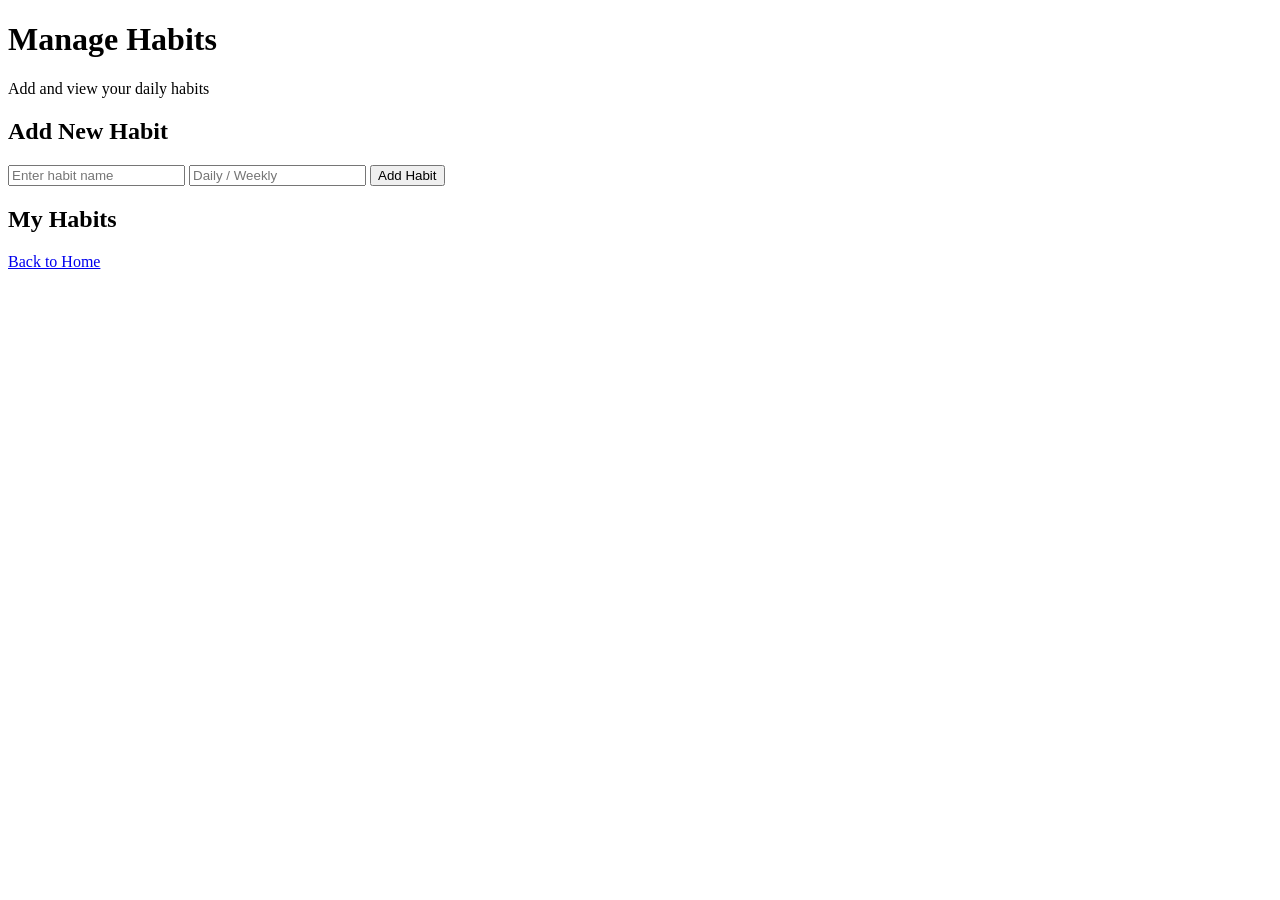
==== HabitForge/src/main/resources/static/habit.html @ 705acebe "final" ====
<!DOCTYPE html>
<html>
<head>
    <title>Manage Habits</title>
    <link rel="stylesheet" href="/style.css">
</head>
<body>

<header>
    <h1>Manage Habits</h1>
    <p>Add and view your daily habits</p>
</header>

<div class="container">

    <div class="form-card">
        <h2>Add New Habit</h2>

        <input type="text" id="name" placeholder="Enter habit name">
        <input type="text" id="frequency" placeholder="Daily / Weekly">

        <button onclick="addHabit()">Add Habit</button>
    </div>

    <div class="habit-list">
        <h2>My Habits</h2>
        <div id="habits"></div>
    </div>

    <a class="back" href="/index.html">Back to Home</a>

</div>

<script>
    function addHabit() {

        let habit = {
            name: document.getElementById("name").value,
            frequency: document.getElementById("frequency").value
        };

        fetch("/habits", {
            method: "POST",
            headers: {
                "Content-Type": "application/json"
            },
            body: JSON.stringify(habit)
        })
            .then(response => response.json())
            .then(data => {
                alert("Habit added successfully");
                document.getElementById("name").value = "";
                document.getElementById("frequency").value = "";
                loadHabits();
            });
    }

    function loadHabits() {

        fetch("/habits")
            .then(response => response.json())
            .then(data => {

                let output = "";

                data.forEach(habit => {
                    output += `
                <div class="habit">
                    <span>${habit.name}</span>
                    <span>${habit.frequency}</span>
                </div>
            `;
                });

                document.getElementById("habits").innerHTML = output;
            });
    }

    loadHabits();
</script>

</body>
</html>
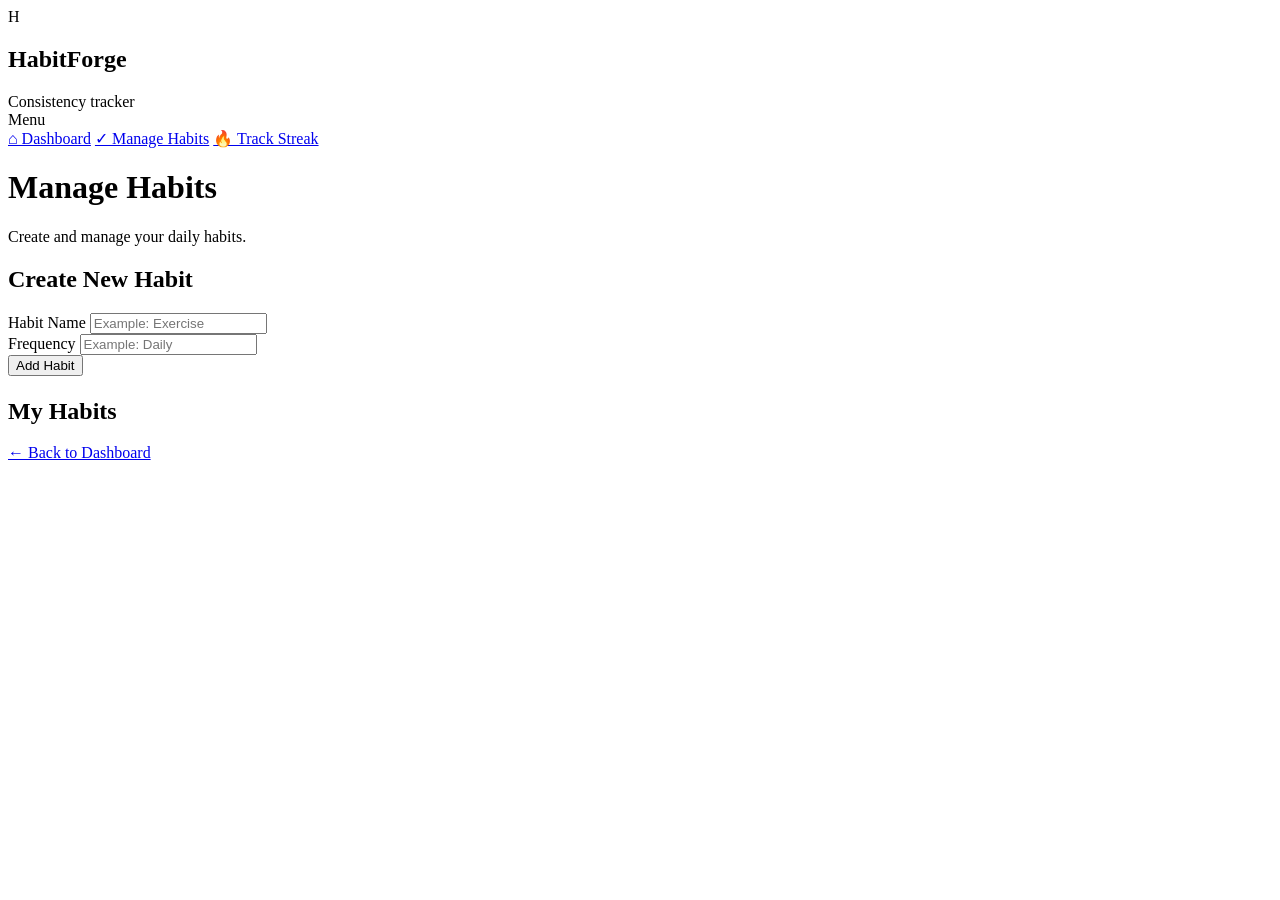
==== commit 85b7200a: "final" ====
--- a/HabitForge/src/main/resources/static/habit.html
+++ b/HabitForge/src/main/resources/static/habit.html
@@ -1,56 +1,125 @@
 <!DOCTYPE html>
 <html>
 <head>
-    <title>Manage Habits</title>
+    <title>Manage Habits - HabitForge</title>
     <link rel="stylesheet" href="/style.css">
 </head>
+
 <body>
 
-<header>
-    <h1>Manage Habits</h1>
-    <p>Add and view your daily habits</p>
-</header>
+<div class="app">
 
-<div class="container">
+    <aside class="sidebar">
 
-    <div class="form-card">
-        <h2>Add New Habit</h2>
+        <div class="logo">
+            <div class="logo-box">H</div>
+            <div>
+                <h2>HabitForge</h2>
+                <span>Consistency tracker</span>
+            </div>
+        </div>
 
-        <input type="text" id="name" placeholder="Enter habit name">
-        <input type="text" id="frequency" placeholder="Daily / Weekly">
+        <div class="nav-title">Menu</div>
 
-        <button onclick="addHabit()">Add Habit</button>
-    </div>
+        <nav class="nav">
+            <a href="/index.html">⌂ Dashboard</a>
+            <a href="/habit.html" class="active">✓ Manage Habits</a>
+            <a href="/streak.html">🔥 Track Streak</a>
+        </nav>
 
-    <div class="habit-list">
-        <h2>My Habits</h2>
-        <div id="habits"></div>
-    </div>
+    </aside>
 
-    <a class="back" href="/index.html">Back to Home</a>
+    <main class="main">
+
+        <div class="topbar">
+            <div>
+                <h1>Manage Habits</h1>
+                <p>Create and manage your daily habits.</p>
+            </div>
+        </div>
+
+        <div class="panel form-panel">
+
+            <div class="panel-header">
+                <h2>Create New Habit</h2>
+            </div>
+
+            <div class="form-grid">
+
+                <div class="input-group">
+                    <label>Habit Name</label>
+                    <input
+                            type="text"
+                            id="name"
+                            placeholder="Example: Exercise">
+                </div>
+
+                <div class="input-group">
+                    <label>Frequency</label>
+                    <input
+                            type="text"
+                            id="frequency"
+                            placeholder="Example: Daily">
+                </div>
+
+            </div>
+
+            <button class="primary-btn" onclick="addHabit()">
+                Add Habit
+            </button>
+
+        </div>
+
+        <div class="panel" style="margin-top:22px;">
+
+            <div class="panel-header">
+                <h2>My Habits</h2>
+            </div>
+
+            <div id="habits"></div>
+
+        </div>
+
+        <a class="back" href="/index.html">
+            ← Back to Dashboard
+        </a>
+
+    </main>
 
 </div>
 
 <script>
+
     function addHabit() {
 
-        let habit = {
-            name: document.getElementById("name").value,
-            frequency: document.getElementById("frequency").value
+        let name=document.getElementById("name").value;
+        let frequency=document.getElementById("frequency").value;
+
+        if(name===""||frequency==="") {
+            alert("Please enter habit name and frequency");
+            return;
+        }
+
+        let habit={
+            name:name,
+            frequency:frequency
         };
 
-        fetch("/habits", {
-            method: "POST",
-            headers: {
-                "Content-Type": "application/json"
+        fetch("/habits",{
+            method:"POST",
+            headers:{
+                "Content-Type":"application/json"
             },
-            body: JSON.stringify(habit)
+            body:JSON.stringify(habit)
         })
-            .then(response => response.json())
-            .then(data => {
+            .then(response=>response.json())
+            .then(data=>{
+
                 alert("Habit added successfully");
-                document.getElementById("name").value = "";
-                document.getElementById("frequency").value = "";
+
+                document.getElementById("name").value="";
+                document.getElementById("frequency").value="";
+
                 loadHabits();
             });
     }
@@ -58,25 +127,52 @@
     function loadHabits() {
 
         fetch("/habits")
-            .then(response => response.json())
-            .then(data => {
+            .then(response=>response.json())
+            .then(data=>{
 
-                let output = "";
+                let output="";
 
-                data.forEach(habit => {
+                if(data.length===0) {
+                    output="<p style='color:#8b93a7;'>No habits added yet.</p>";
+                }
+
+                data.forEach(habit=>{
+
                     output += `
-                <div class="habit">
-                    <span>${habit.name}</span>
-                    <span>${habit.frequency}</span>
+                <div class="habit-row">
+
+                    <div class="habit-left">
+
+                        <div class="habit-icon">
+                            ✓
+                        </div>
+
+                        <div>
+                            <div class="habit-name">
+                                ${habit.name}
+                            </div>
+
+                            <div class="habit-meta">
+                                ${habit.frequency}
+                            </div>
+                        </div>
+
+                    </div>
+
+                    <span style="color:#67e8f9;">
+                        Active
+                    </span>
+
                 </div>
             `;
                 });
 
-                document.getElementById("habits").innerHTML = output;
+                document.getElementById("habits").innerHTML=output;
             });
     }
 
     loadHabits();
+
 </script>
 
 </body>
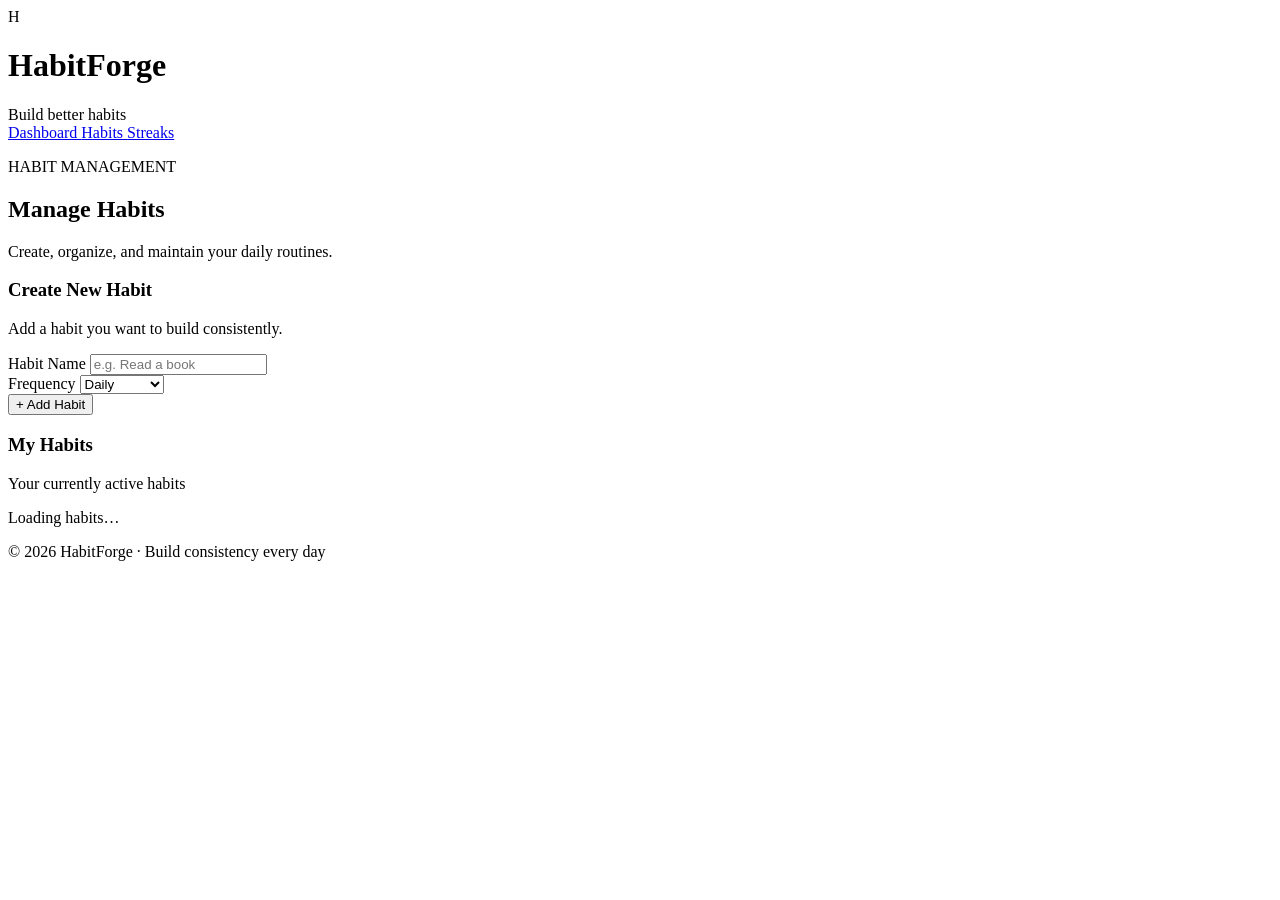
==== commit 316eadae: "final output" ====
--- a/HabitForge/src/main/resources/static/habit.html
+++ b/HabitForge/src/main/resources/static/habit.html
@@ -1,179 +1,204 @@
 <!DOCTYPE html>
-<html>
+<html lang="en">
+
 <head>
-    <title>Manage Habits - HabitForge</title>
-    <link rel="stylesheet" href="/style.css">
+    <meta charset="UTF-8">
+
+    <meta name="viewport"
+          content="width=device-width, initial-scale=1.0">
+
+    <title>Manage Habits | HabitForge</title>
+
+    <link rel="stylesheet"
+          href="/css/style.css">
 </head>
 
 <body>
 
-<div class="app">
-
-    <aside class="sidebar">
-
-        <div class="logo">
-            <div class="logo-box">H</div>
+<header class="topbar">
+
+    <div class="brand">
+        <div class="brand-icon">H</div>
+
+        <div>
+            <h1>HabitForge</h1>
+            <span>Build better habits</span>
+        </div>
+    </div>
+
+    <nav class="navigation">
+
+        <a href="/index.html">
+            Dashboard
+        </a>
+
+        <a href="/habit.html"
+           class="active">
+            Habits
+        </a>
+
+        <a href="/streak.html">
+            Streaks
+        </a>
+
+    </nav>
+
+</header>
+
+
+<main class="page">
+
+    <section class="page-header">
+
+        <div>
+
+            <p class="eyebrow">
+                HABIT MANAGEMENT
+            </p>
+
+            <h2>
+                Manage Habits
+            </h2>
+
+            <p>
+                Create, organize, and maintain
+                your daily routines.
+            </p>
+
+        </div>
+
+    </section>
+
+
+    <section class="habit-card">
+
+        <div class="card-header">
+
             <div>
-                <h2>HabitForge</h2>
-                <span>Consistency tracker</span>
-            </div>
-        </div>
-
-        <div class="nav-title">Menu</div>
-
-        <nav class="nav">
-            <a href="/index.html">⌂ Dashboard</a>
-            <a href="/habit.html" class="active">✓ Manage Habits</a>
-            <a href="/streak.html">🔥 Track Streak</a>
-        </nav>
-
-    </aside>
-
-    <main class="main">
-
-        <div class="topbar">
+                <h3>
+                    Create New Habit
+                </h3>
+
+                <p>
+                    Add a habit you want to
+                    build consistently.
+                </p>
+            </div>
+
+        </div>
+
+
+        <div class="form-grid">
+
+            <div class="form-group">
+
+                <label for="name">
+                    Habit Name
+                </label>
+
+                <input
+                        type="text"
+                        id="name"
+                        placeholder="e.g. Read a book"
+                        autocomplete="off"
+                >
+
+            </div>
+
+
+            <div class="form-group">
+
+                <label for="frequency">
+                    Frequency
+                </label>
+
+                <select id="frequency">
+
+                    <option value="Daily">
+                        Daily
+                    </option>
+
+                    <option value="Weekly">
+                        Weekly
+                    </option>
+
+                    <option value="Weekdays">
+                        Weekdays
+                    </option>
+
+                    <option value="Monthly">
+                        Monthly
+                    </option>
+
+                </select>
+
+            </div>
+
+
+            <div class="button-wrapper">
+
+                <button
+                        type="button"
+                        id="addBtn"
+                        class="primary-btn">
+
+                    + Add Habit
+
+                </button>
+
+            </div>
+
+        </div>
+
+    </section>
+
+
+    <section class="habit-card">
+
+        <div class="card-header">
+
             <div>
-                <h1>Manage Habits</h1>
-                <p>Create and manage your daily habits.</p>
-            </div>
-        </div>
-
-        <div class="panel form-panel">
-
-            <div class="panel-header">
-                <h2>Create New Habit</h2>
-            </div>
-
-            <div class="form-grid">
-
-                <div class="input-group">
-                    <label>Habit Name</label>
-                    <input
-                            type="text"
-                            id="name"
-                            placeholder="Example: Exercise">
-                </div>
-
-                <div class="input-group">
-                    <label>Frequency</label>
-                    <input
-                            type="text"
-                            id="frequency"
-                            placeholder="Example: Daily">
-                </div>
-
-            </div>
-
-            <button class="primary-btn" onclick="addHabit()">
-                Add Habit
-            </button>
-
-        </div>
-
-        <div class="panel" style="margin-top:22px;">
-
-            <div class="panel-header">
-                <h2>My Habits</h2>
-            </div>
-
-            <div id="habits"></div>
-
-        </div>
-
-        <a class="back" href="/index.html">
-            ← Back to Dashboard
-        </a>
-
-    </main>
-
-</div>
-
-<script>
-
-    function addHabit() {
-
-        let name=document.getElementById("name").value;
-        let frequency=document.getElementById("frequency").value;
-
-        if(name===""||frequency==="") {
-            alert("Please enter habit name and frequency");
-            return;
-        }
-
-        let habit={
-            name:name,
-            frequency:frequency
-        };
-
-        fetch("/habits",{
-            method:"POST",
-            headers:{
-                "Content-Type":"application/json"
-            },
-            body:JSON.stringify(habit)
-        })
-            .then(response=>response.json())
-            .then(data=>{
-
-                alert("Habit added successfully");
-
-                document.getElementById("name").value="";
-                document.getElementById("frequency").value="";
-
-                loadHabits();
-            });
-    }
-
-    function loadHabits() {
-
-        fetch("/habits")
-            .then(response=>response.json())
-            .then(data=>{
-
-                let output="";
-
-                if(data.length===0) {
-                    output="<p style='color:#8b93a7;'>No habits added yet.</p>";
-                }
-
-                data.forEach(habit=>{
-
-                    output += `
-                <div class="habit-row">
-
-                    <div class="habit-left">
-
-                        <div class="habit-icon">
-                            ✓
-                        </div>
-
-                        <div>
-                            <div class="habit-name">
-                                ${habit.name}
-                            </div>
-
-                            <div class="habit-meta">
-                                ${habit.frequency}
-                            </div>
-                        </div>
-
-                    </div>
-
-                    <span style="color:#67e8f9;">
-                        Active
-                    </span>
-
-                </div>
-            `;
-                });
-
-                document.getElementById("habits").innerHTML=output;
-            });
-    }
-
-    loadHabits();
-
-</script>
+
+                <h3>
+                    My Habits
+                </h3>
+
+                <p>
+                    Your currently active habits
+                </p>
+
+            </div>
+
+        </div>
+
+
+        <div id="habits"
+             class="habits-list">
+
+            <div class="empty">
+                Loading habits…
+            </div>
+
+        </div>
+
+    </section>
+
+</main>
+
+
+<footer class="footer">
+
+    <p>
+        © 2026 HabitForge · Build consistency every day
+    </p>
+
+</footer>
+
+
+<script src="/js/api.js"></script>
+<script src="/js/common.js"></script>
+<script src="/js/habits.js"></script>
 
 </body>
+
 </html>
